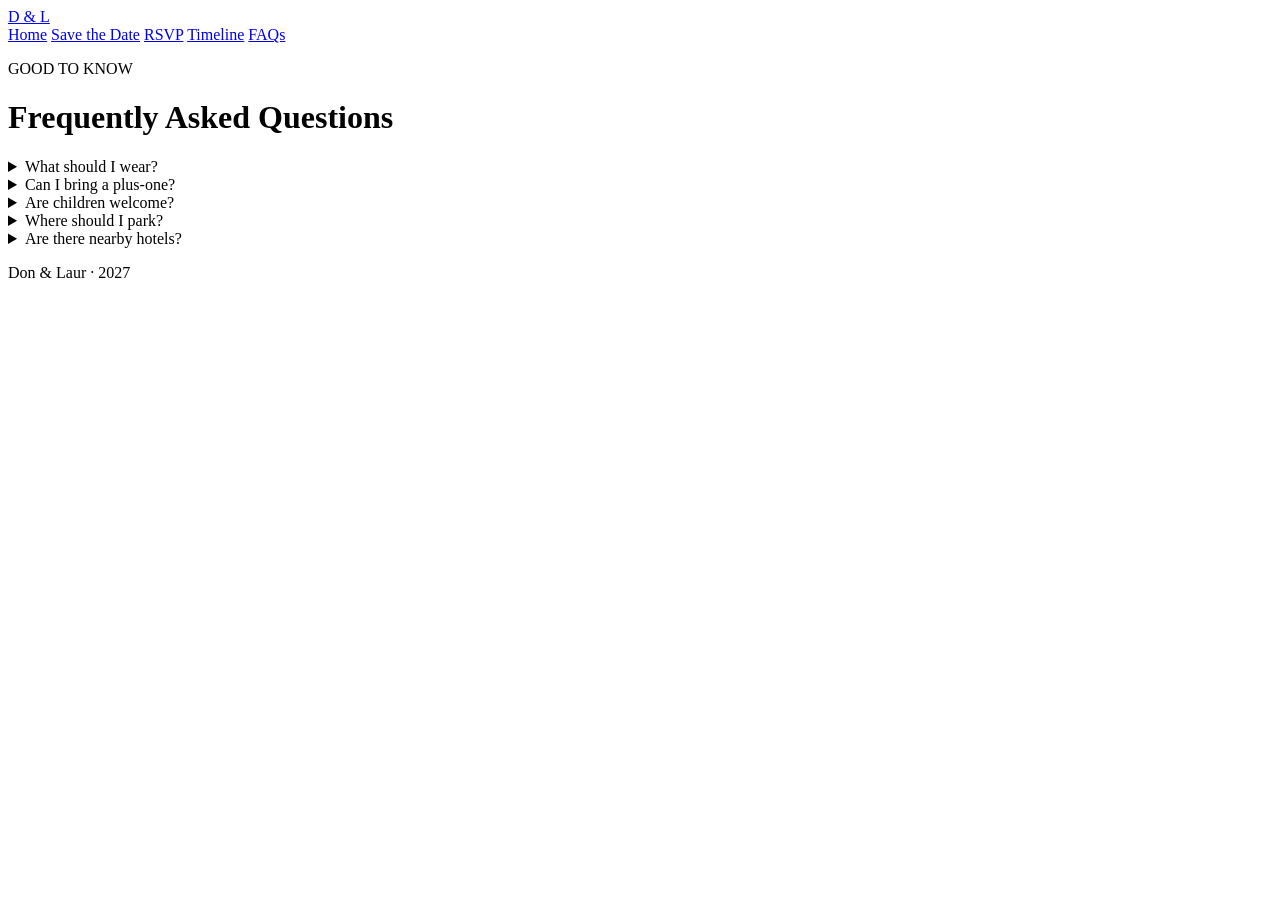
==== faqs.html @ 3b1bd0c7 "mobile test" ====
<!DOCTYPE html>
<html lang="en">
<head>
    <meta charset="UTF-8">
    <meta name="viewport" content="width=device-width, initial-scale=1.0">
    <title>FAQs | Don & Laur</title>
    <link rel="stylesheet" href="css/styles.css">
</head>
<body>

    <nav class="navbar">
        <a href="index.html" class="logo">D & L</a>
        <div class="nav-links">
            <a href="index.html">Home</a>
            <a href="save-the-date.html">Save the Date</a>
            <a href="rsvp.html">RSVP</a>
            <a href="timeline.html">Timeline</a>
            <a href="faqs.html" class="active">FAQs</a>
        </div>
    </nav>

    <main class="section">
        <p class="eyebrow">GOOD TO KNOW</p>
        <h1>Frequently Asked Questions</h1>

        <div class="faq-list">

            <details>
                <summary>What should I wear?</summary>
                <p>Our dress code is [Dress Code].</p>
            </details>

            <details>
                <summary>Can I bring a plus-one?</summary>
                <p>Please refer to your invitation for your allocated guest count.</p>
            </details>

            <details>
                <summary>Are children welcome?</summary>
                <p>[Add your answer here.]</p>
            </details>

            <details>
                <summary>Where should I park?</summary>
                <p>[Add parking information here.]</p>
            </details>

            <details>
                <summary>Are there nearby hotels?</summary>
                <p>[Add hotel recommendations here.]</p>
            </details>

        </div>
    </main>

    <footer>
        <p>Don & Laur · 2027</p>
    </footer>

</body>
</html>
---- css/styles.css ----
/* Mobile responsiveness */
@media (max-width: 700px) {

    /* Navigation */
    .navbar {
        position: sticky;
        padding: 1rem;
        flex-direction: column;
        gap: 0.8rem;
    }

    .logo {
        font-size: 1.4rem;
    }

    .nav-links {
        width: 100%;
        display: flex;
        justify-content: center;
        flex-wrap: wrap;
        gap: 0.6rem 1rem;
        font-size: 0.8rem;
    }

    /* Hero */
    .hero {
        min-height: 75vh;
    }

    .hero-content {
        padding: 1.5rem;
    }

    .hero-content h1 {
        font-size: 3rem;
    }

    /* General sections */
    .section {
        min-height: 70vh;
        padding: 4rem 1.5rem;
    }

    .section h1 {
        font-size: 2.5rem;
    }

    /* Save the Date */
    .date strong {
        font-size: 5rem;
    }

    /* Timeline */
    .timeline-list {
        width: 100%;
    }

    .timeline-item {
        grid-template-columns: 85px 1fr;
        gap: 1rem;
        font-size: 0.9rem;
    }

    /* FAQs */
    .faq-list {
        width: 100%;
    }

    summary {
        font-size: 1rem;
        padding: 0.3rem 0;
    }

    /* Footer */
    footer {
        padding: 2.5rem 1rem;
    }
}
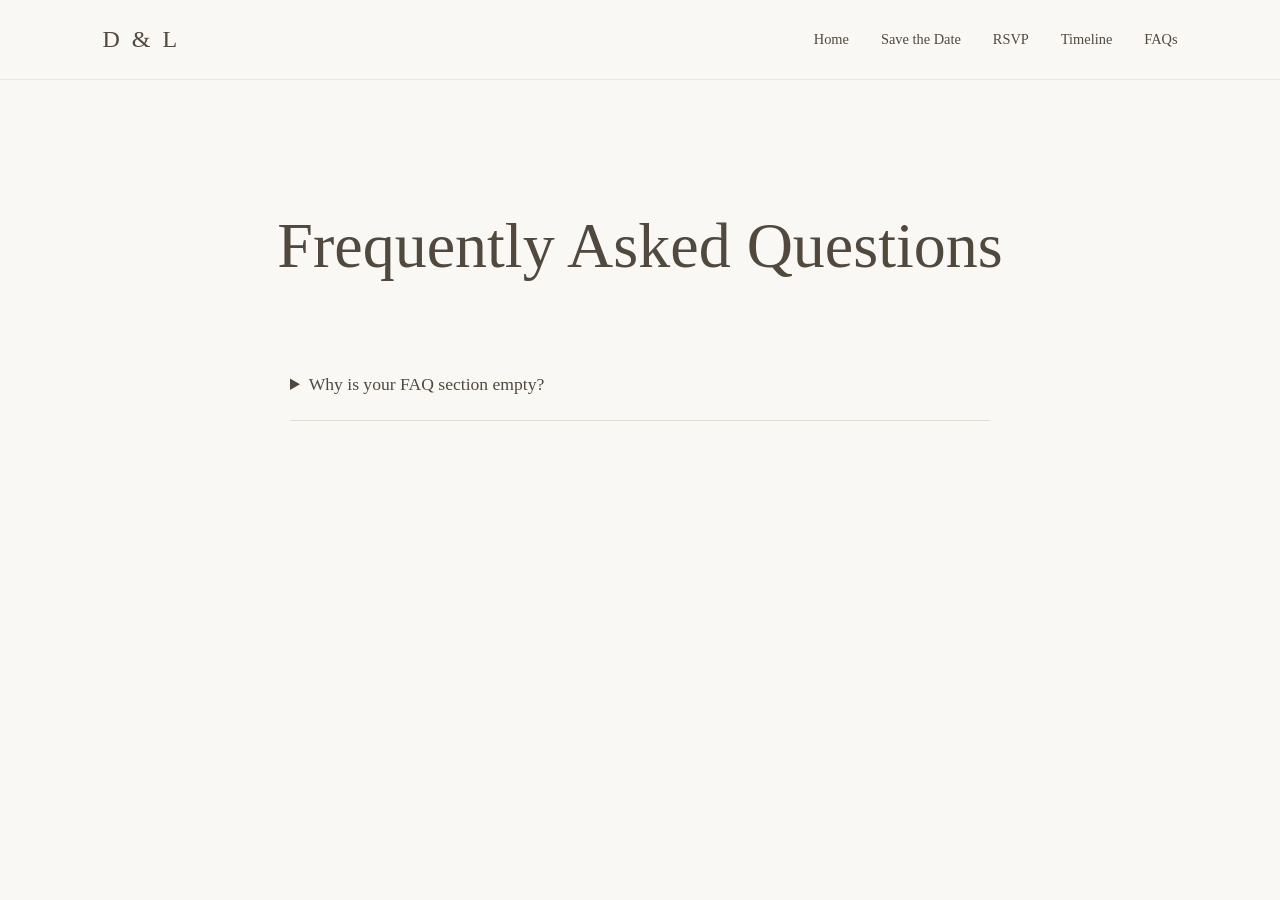
==== commit b9808ea3: "save the dates link added" ====
--- a/faqs.html
+++ b/faqs.html
@@ -11,52 +11,28 @@
 
     <nav class="navbar">
         <a href="index.html" class="logo">D & L</a>
+
         <div class="nav-links">
             <a href="index.html">Home</a>
             <a href="save-the-date.html">Save the Date</a>
             <a href="rsvp.html">RSVP</a>
             <a href="timeline.html">Timeline</a>
-            <a href="faqs.html" class="active">FAQs</a>
+            <a href="faqs.html">FAQs</a>
         </div>
     </nav>
 
     <main class="section">
-        <p class="eyebrow">GOOD TO KNOW</p>
         <h1>Frequently Asked Questions</h1>
 
         <div class="faq-list">
 
             <details>
-                <summary>What should I wear?</summary>
-                <p>Our dress code is [Dress Code].</p>
-            </details>
-
-            <details>
-                <summary>Can I bring a plus-one?</summary>
-                <p>Please refer to your invitation for your allocated guest count.</p>
-            </details>
-
-            <details>
-                <summary>Are children welcome?</summary>
-                <p>[Add your answer here.]</p>
-            </details>
-
-            <details>
-                <summary>Where should I park?</summary>
-                <p>[Add parking information here.]</p>
-            </details>
-
-            <details>
-                <summary>Are there nearby hotels?</summary>
-                <p>[Add hotel recommendations here.]</p>
+                <summary>Why is your FAQ section empty?</summary>
+                <p>It is still a work in progress! Please fill out our Save The Dates with any questions you might have. We will address the obvious ones like dress code, plus ones, etc. on top of that.</p>
             </details>
 
         </div>
     </main>
 
-    <footer>
-        <p>Don & Laur · 2027</p>
-    </footer>
-
 </body>
 </html>
--- a/css/styles.css
+++ b/css/styles.css
@@ -1,10 +1,268 @@
 
-/* Mobile responsiveness */
+/* ========================================
+   GENERAL
+======================================== */
+
+* {
+    box-sizing: border-box;
+    margin: 0;
+    padding: 0;
+}
+
+html {
+    scroll-behavior: smooth;
+}
+
+body {
+    font-family: Georgia, serif;
+    color: #51483e;
+    background: #faf8f4;
+    line-height: 1.7;
+}
+
+img {
+    max-width: 100%;
+    display: block;
+}
+
+a {
+    color: inherit;
+    text-decoration: none;
+}
+
+h1, h2, h3 {
+    font-weight: normal;
+}
+
+
+/* ========================================
+   NAVIGATION
+======================================== */
+
+.navbar {
+    position: sticky;
+    top: 0;
+    z-index: 100;
+
+    display: flex;
+    justify-content: space-between;
+    align-items: center;
+
+    padding: 1.2rem 8%;
+
+    background: #faf8f4;
+    border-bottom: 1px solid #eae5dc;
+}
+
+.logo {
+    font-size: 1.5rem;
+    letter-spacing: 3px;
+}
+
+.nav-links {
+    display: flex;
+    gap: 2rem;
+    font-size: 0.9rem;
+}
+
+.nav-links a:hover,
+.nav-links a.active {
+    color: #a68b6d;
+}
+
+
+/* ========================================
+   HOMEPAGE HERO
+======================================== */
+
+.hero {
+    position: relative;
+
+    width: 100%;
+    height: 85vh;
+    min-height: 450px;
+
+    display: flex;
+    align-items: center;
+    justify-content: center;
+
+    overflow: hidden;
+    background: #e8e0d5;
+}
+
+/* Image container */
+.hero-image {
+    position: absolute;
+    inset: 0;
+}
+
+/* Hero image */
+.hero-image img {
+    width: 100%;
+    height: 100%;
+    object-fit: cover;
+    object-position: center;
+}
+
+/* Text overlay */
+.hero-content {
+    position: relative;
+    z-index: 1;
+
+    display: flex;
+    flex-direction: column;
+    align-items: center;
+    justify-content: center;
+
+    text-align: center;
+    color: white;
+
+    padding: 2rem;
+    text-shadow: 0 1px 8px rgba(0, 0, 0, 0.4);
+}
+
+.hero-content h1 {
+    font-size: clamp(3rem, 8vw, 6rem);
+    margin: 1rem 0;
+}
+
+.hero-content p {
+    color: white;
+    letter-spacing: 3px;
+}
+
+.eyebrow {
+    font-size: 0.75rem;
+    letter-spacing: 3px;
+}
+
+
+/* ========================================
+   GENERAL PAGE SECTIONS
+======================================== */
+
+.section {
+    min-height: 75vh;
+    padding: 7rem 10%;
+    text-align: center;
+}
+
+.section h1 {
+    font-size: clamp(2.5rem, 5vw, 4rem);
+    margin-bottom: 2rem;
+}
+
+
+/* ========================================
+   SAVE THE DATE
+======================================== */
+
+.date {
+    display: flex;
+    flex-direction: column;
+    align-items: center;
+    margin: 3rem 0;
+    line-height: 1.2;
+}
+
+.date strong {
+    font-size: 6rem;
+    font-weight: normal;
+}
+
+.date span {
+    letter-spacing: 4px;
+}
+
+
+/* ========================================
+   RSVP
+======================================== */
+
+.button {
+    display: inline-block;
+    margin-top: 2rem;
+    padding: 0.8rem 2rem;
+
+    border: 1px solid #51483e;
+    transition: 0.3s ease;
+}
+
+.button:hover {
+    background: #51483e;
+    color: white;
+}
+
+
+/* ========================================
+   TIMELINE
+======================================== */
+
+.timeline-list {
+    max-width: 550px;
+    margin: 3rem auto;
+    text-align: left;
+}
+
+.timeline-item {
+    display: grid;
+    grid-template-columns: 110px 1fr;
+    gap: 2rem;
+
+    padding: 1.5rem 0;
+    border-bottom: 1px solid #e4ddd3;
+}
+
+.time {
+    color: #a68b6d;
+}
+
+
+/* ========================================
+   FAQS
+======================================== */
+
+.faq-list {
+    max-width: 700px;
+    margin: 3rem auto;
+    text-align: left;
+}
+
+details {
+    padding: 1.3rem 0;
+    border-bottom: 1px solid #e4ddd3;
+}
+
+summary {
+    cursor: pointer;
+    font-size: 1.1rem;
+}
+
+details p {
+    padding-top: 1rem;
+}
+
+
+/* ========================================
+   FOOTER
+======================================== */
+
+footer {
+    padding: 3rem;
+    text-align: center;
+    background: #51483e;
+    color: white;
+}
+
+
+/* ========================================
+   MOBILE RESPONSIVENESS
+======================================== */
+
 @media (max-width: 700px) {
 
     /* Navigation */
     .navbar {
-        position: sticky;
         padding: 1rem;
         flex-direction: column;
         gap: 0.8rem;
@@ -25,15 +283,24 @@
 
     /* Hero */
     .hero {
-        min-height: 75vh;
+        height: 75vh;
+        min-height: 450px;
+    }
+
+    .hero-image img {
+        object-position: center;
     }
 
     .hero-content {
-        padding: 1.5rem;
+        padding: 1rem;
     }
 
     .hero-content h1 {
         font-size: 3rem;
+    }
+
+    .hero-content .eyebrow {
+        font-size: 0.65rem;
     }
 
     /* General sections */
@@ -76,4 +343,4 @@
     footer {
         padding: 2.5rem 1rem;
     }
-}
+}
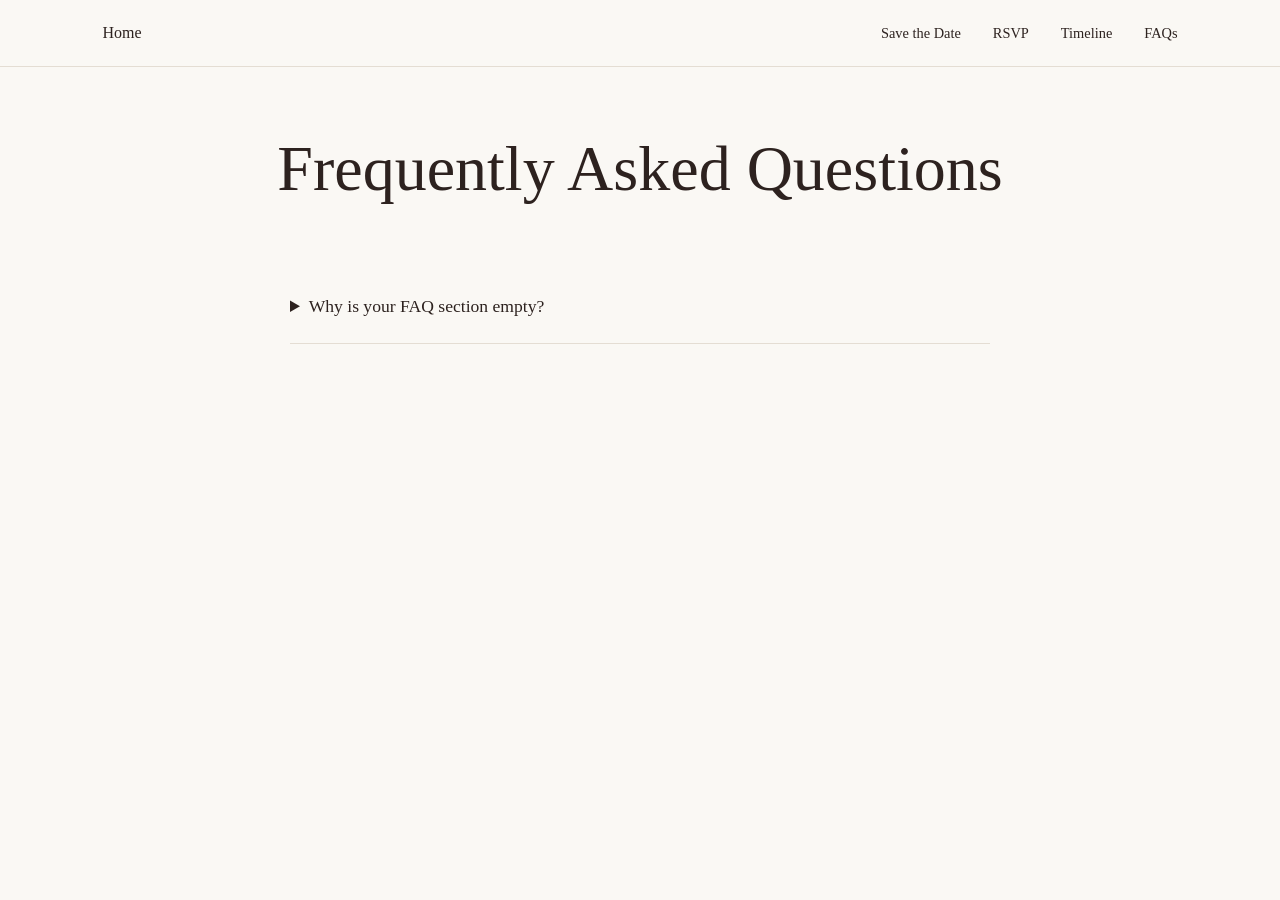
==== commit b8617089: "lots" ====
--- a/faqs.html
+++ b/faqs.html
@@ -10,10 +10,9 @@
 <body>
 
     <nav class="navbar">
-        <a href="index.html" class="logo">D & L</a>
+        <a href="index.html" class="home-link">Home</a>
 
         <div class="nav-links">
-            <a href="index.html">Home</a>
             <a href="save-the-date.html">Save the Date</a>
             <a href="rsvp.html">RSVP</a>
             <a href="timeline.html">Timeline</a>
--- a/css/styles.css
+++ b/css/styles.css
@@ -1,3 +1,14 @@
+/* ========================================
+   COLOR PALETTE
+======================================== */
+
+:root {
+    --accent: #59413b;
+    --beige: #e4ddd3;
+    --background: #faf8f4;
+    --dark: #2d221f;
+}
+
 
 /* ========================================
    GENERAL
@@ -15,8 +26,8 @@
 
 body {
     font-family: Georgia, serif;
-    color: #51483e;
-    background: #faf8f4;
+    color: var(--dark);
+    background: var(--background);
     line-height: 1.7;
 }
 
@@ -50,8 +61,8 @@
 
     padding: 1.2rem 8%;
 
-    background: #faf8f4;
-    border-bottom: 1px solid #eae5dc;
+    background: var(--background);
+    border-bottom: 1px solid var(--beige);
 }
 
 .logo {
@@ -67,7 +78,7 @@
 
 .nav-links a:hover,
 .nav-links a.active {
-    color: #a68b6d;
+    color: var(--accent);
 }
 
 
@@ -87,7 +98,7 @@
     justify-content: center;
 
     overflow: hidden;
-    background: #e8e0d5;
+    background: var(--beige);
 }
 
 /* Image container */
@@ -115,7 +126,7 @@
     justify-content: center;
 
     text-align: center;
-    color: white;
+    color: var(--background);
 
     padding: 2rem;
     text-shadow: 0 1px 8px rgba(0, 0, 0, 0.4);
@@ -127,7 +138,7 @@
 }
 
 .hero-content p {
-    color: white;
+    color: var(--background);
     letter-spacing: 3px;
 }
 
@@ -184,13 +195,13 @@
     margin-top: 2rem;
     padding: 0.8rem 2rem;
 
-    border: 1px solid #51483e;
+    border: 1px solid var(--dark);
     transition: 0.3s ease;
 }
 
 .button:hover {
-    background: #51483e;
-    color: white;
+    background: var(--dark);
+    color: var(--background);
 }
 
 
@@ -210,11 +221,11 @@
     gap: 2rem;
 
     padding: 1.5rem 0;
-    border-bottom: 1px solid #e4ddd3;
+    border-bottom: 1px solid var(--beige);
 }
 
 .time {
-    color: #a68b6d;
+    color: var(--accent);
 }
 
 
@@ -230,7 +241,7 @@
 
 details {
     padding: 1.3rem 0;
-    border-bottom: 1px solid #e4ddd3;
+    border-bottom: 1px solid var(--beige);
 }
 
 summary {
@@ -250,8 +261,8 @@
 footer {
     padding: 3rem;
     text-align: center;
-    background: #51483e;
-    color: white;
+    background: var(--dark);
+    color: var(--background);
 }
 
 
@@ -343,4 +354,68 @@
     footer {
         padding: 2.5rem 1rem;
     }
+}
+
+
+/* ========================================
+   LINK BUTTON
+======================================== */
+
+.link-button {
+    display: inline-block;
+    margin-top: 10px;
+    margin-bottom: 20px;
+    padding: 10px 20px;
+
+    background-color: var(--accent);
+    color: var(--background);
+}
+
+/* ========================================
+   HOMEPAGE
+======================================== */
+
+main.section {
+    min-height: auto;
+    padding: 3rem 5%;
+    background: var(--background);
+}
+
+main.section h1 {
+    margin-bottom: 2rem;
+}
+
+.homepage-image {
+    display: block;
+    width: 100%;
+    max-width: 1400px;
+    margin: 0 auto;
+    padding: 0;
+    background: transparent;
+    border: none;
+}
+
+.homepage-image img {
+    display: block;
+    width: 100%;
+    height: auto;
+    object-fit: contain;
+    border: none;
+    background: transparent;
+    box-shadow: none;
+    margin-bottom:30px;
+}
+
+@media (max-width: 700px) {
+    main.section {
+        padding: 2rem 0;
+    }
+
+    main.section h1 {
+        margin-bottom: 1.5rem;
+    }
+
+    .homepage-image {
+        width: 100%;
+    }
 }
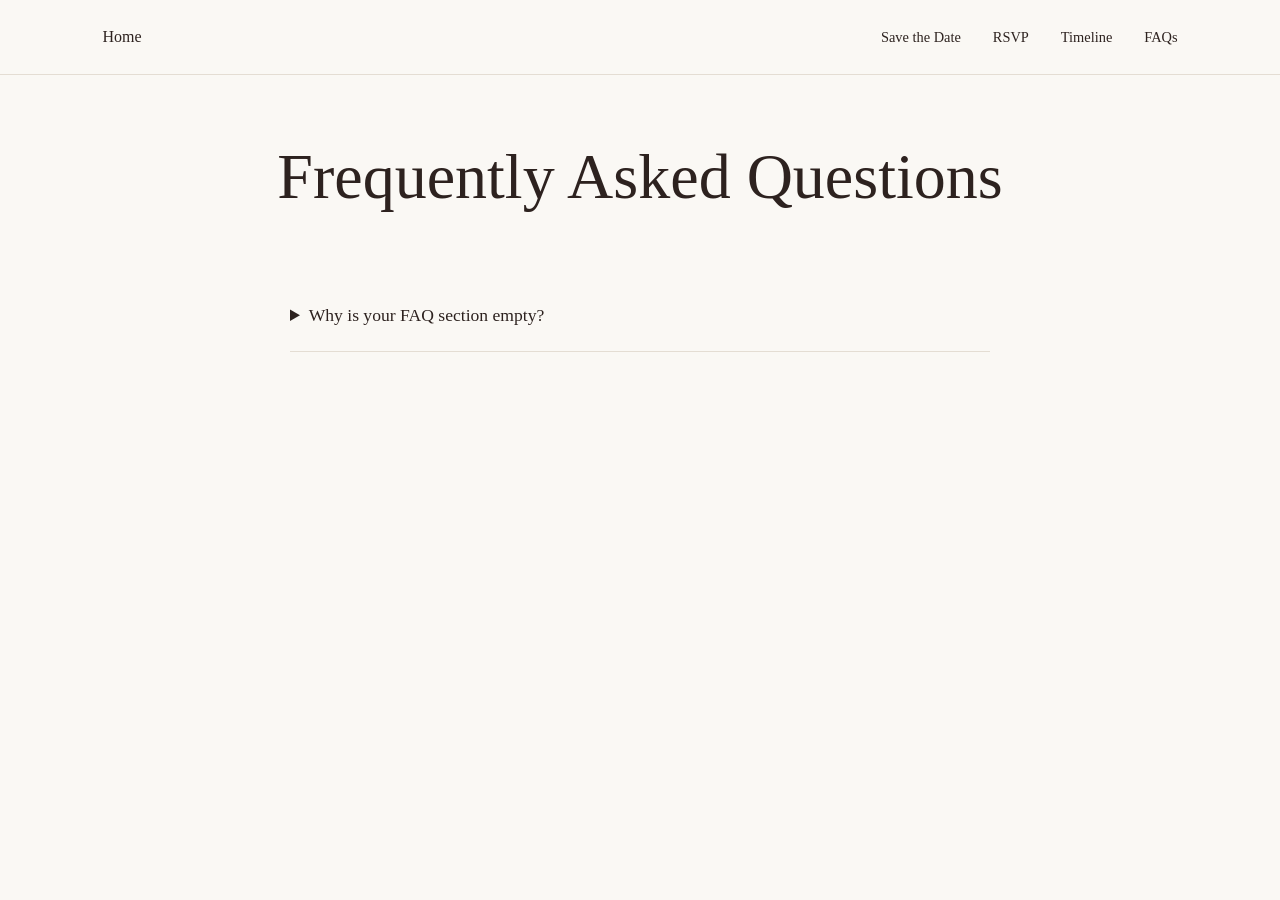
==== commit b325bce4: "final?" ====
--- a/faqs.html
+++ b/faqs.html
@@ -4,8 +4,9 @@
 <head>
     <meta charset="UTF-8">
     <meta name="viewport" content="width=device-width, initial-scale=1.0">
-    <title>FAQs | Don & Laur</title>
+    <title>Don & Laur | Wedding</title>
     <link rel="stylesheet" href="css/styles.css">
+    <link rel="icon" type="image/png" href="images\3 (1).png">
 </head>
 <body>
 
--- a/css/styles.css
+++ b/css/styles.css
@@ -1,9 +1,10 @@
+
 /* ========================================
    COLOR PALETTE
 ======================================== */
 
 :root {
-    --accent: #59413b;
+    --accent: #2f3e33;
     --beige: #e4ddd3;
     --background: #faf8f4;
     --dark: #2d221f;
@@ -59,10 +60,24 @@
     justify-content: space-between;
     align-items: center;
 
-    padding: 1.2rem 8%;
+    height: 75px;
+    min-height: 75px;
+    padding: 5px 8%;
 
     background: var(--background);
     border-bottom: 1px solid var(--beige);
+}
+
+.home-link {
+    display: flex;
+    align-items: center;
+    flex-shrink: 0;
+}
+
+.nav-logo {
+    width: 200px;
+    height: 80px;
+    object-fit: contain;
 }
 
 .logo {
@@ -72,6 +87,7 @@
 
 .nav-links {
     display: flex;
+    align-items: center;
     gap: 2rem;
     font-size: 0.9rem;
 }
@@ -101,13 +117,11 @@
     background: var(--beige);
 }
 
-/* Image container */
 .hero-image {
     position: absolute;
     inset: 0;
 }
 
-/* Hero image */
 .hero-image img {
     width: 100%;
     height: 100%;
@@ -115,7 +129,6 @@
     object-position: center;
 }
 
-/* Text overlay */
 .hero-content {
     position: relative;
     z-index: 1;
@@ -267,97 +280,6 @@
 
 
 /* ========================================
-   MOBILE RESPONSIVENESS
-======================================== */
-
-@media (max-width: 700px) {
-
-    /* Navigation */
-    .navbar {
-        padding: 1rem;
-        flex-direction: column;
-        gap: 0.8rem;
-    }
-
-    .logo {
-        font-size: 1.4rem;
-    }
-
-    .nav-links {
-        width: 100%;
-        display: flex;
-        justify-content: center;
-        flex-wrap: wrap;
-        gap: 0.6rem 1rem;
-        font-size: 0.8rem;
-    }
-
-    /* Hero */
-    .hero {
-        height: 75vh;
-        min-height: 450px;
-    }
-
-    .hero-image img {
-        object-position: center;
-    }
-
-    .hero-content {
-        padding: 1rem;
-    }
-
-    .hero-content h1 {
-        font-size: 3rem;
-    }
-
-    .hero-content .eyebrow {
-        font-size: 0.65rem;
-    }
-
-    /* General sections */
-    .section {
-        min-height: 70vh;
-        padding: 4rem 1.5rem;
-    }
-
-    .section h1 {
-        font-size: 2.5rem;
-    }
-
-    /* Save the Date */
-    .date strong {
-        font-size: 5rem;
-    }
-
-    /* Timeline */
-    .timeline-list {
-        width: 100%;
-    }
-
-    .timeline-item {
-        grid-template-columns: 85px 1fr;
-        gap: 1rem;
-        font-size: 0.9rem;
-    }
-
-    /* FAQs */
-    .faq-list {
-        width: 100%;
-    }
-
-    summary {
-        font-size: 1rem;
-        padding: 0.3rem 0;
-    }
-
-    /* Footer */
-    footer {
-        padding: 2.5rem 1rem;
-    }
-}
-
-
-/* ========================================
    LINK BUTTON
 ======================================== */
 
@@ -370,6 +292,7 @@
     background-color: var(--accent);
     color: var(--background);
 }
+
 
 /* ========================================
    HOMEPAGE
@@ -403,12 +326,86 @@
     border: none;
     background: transparent;
     box-shadow: none;
-    margin-bottom:30px;
-}
+    margin-bottom: 30px;
+}
+
+
+/* ========================================
+   MOBILE RESPONSIVENESS
+======================================== */
 
 @media (max-width: 700px) {
+
+    body {
+        font-size: 15px;
+    }
+
+    /* Navigation */
+    .navbar {
+        height: 65px;
+        min-height: 65px;
+        padding: 5px 12px;
+        flex-direction: row;
+        gap: 5px;
+    }
+
+    .home-link {
+        flex-shrink: 0;
+    }
+
+    .nav-logo {
+        width: 65px;
+        height: 50px;
+        object-fit: contain;
+    }
+
+    .nav-links {
+        display: flex;
+        align-items: center;
+        justify-content: flex-end;
+        flex-wrap: wrap;
+        gap: 5px 10px;
+        font-size: 0.75rem;
+    }
+
+    /* Hero */
+    .hero {
+        height: 75vh;
+        min-height: 400px;
+    }
+
+    .hero-content {
+        padding: 1.5rem;
+    }
+
+    .hero-content h1 {
+        font-size: 2.8rem;
+    }
+
+    .hero-content .eyebrow {
+        font-size: 0.65rem;
+    }
+
+    /* General sections */
+    .section {
+        min-height: 70vh;
+        padding: 3.5rem 1.5rem;
+    }
+
+    .section h1 {
+        font-size: 2.3rem;
+        margin-bottom: 1.5rem;
+    }
+
+    .section h2 {
+        font-size: 1.3rem;
+        padding: 0 0.25rem;
+    }
+
+    /* Homepage */
     main.section {
-        padding: 2rem 0;
+        min-height: auto;
+        padding: 2.5rem 1.25rem;
     }
 
     main.section h1 {
@@ -417,5 +414,70 @@
 
     .homepage-image {
         width: 100%;
-    }
-}+        margin: 0 auto;
+    }
+
+    .homepage-image img {
+        width: 100%;
+        height: auto;
+        margin-bottom: 1.5rem;
+    }
+
+    /* Save the Date */
+    .date {
+        margin: 2rem 0;
+    }
+
+    .date strong {
+        font-size: 4.5rem;
+    }
+
+    .date span {
+        letter-spacing: 2px;
+    }
+
+    /* Buttons */
+    .button,
+    .link-button {
+        padding: 0.85rem 1.5rem;
+        margin-top: 1.5rem;
+        margin-bottom: 1.5rem;
+    }
+
+    /* Timeline */
+    .timeline-list {
+        width: 100%;
+        margin: 2rem auto;
+    }
+
+    .timeline-item {
+        grid-template-columns: 80px 1fr;
+        gap: 1rem;
+        padding: 1.3rem 0;
+        font-size: 0.9rem;
+    }
+
+    /* FAQs */
+    .faq-list {
+        width: 100%;
+        margin: 2rem auto;
+    }
+
+    details {
+        padding: 1.2rem 0;
+    }
+
+    summary {
+        font-size: 1rem;
+        padding: 0.4rem 0;
+    }
+
+    details p {
+        padding-top: 0.8rem;
+    }
+
+    /* Footer */
+    footer {
+        padding: 2.5rem 1.5rem;
+    }
+}
